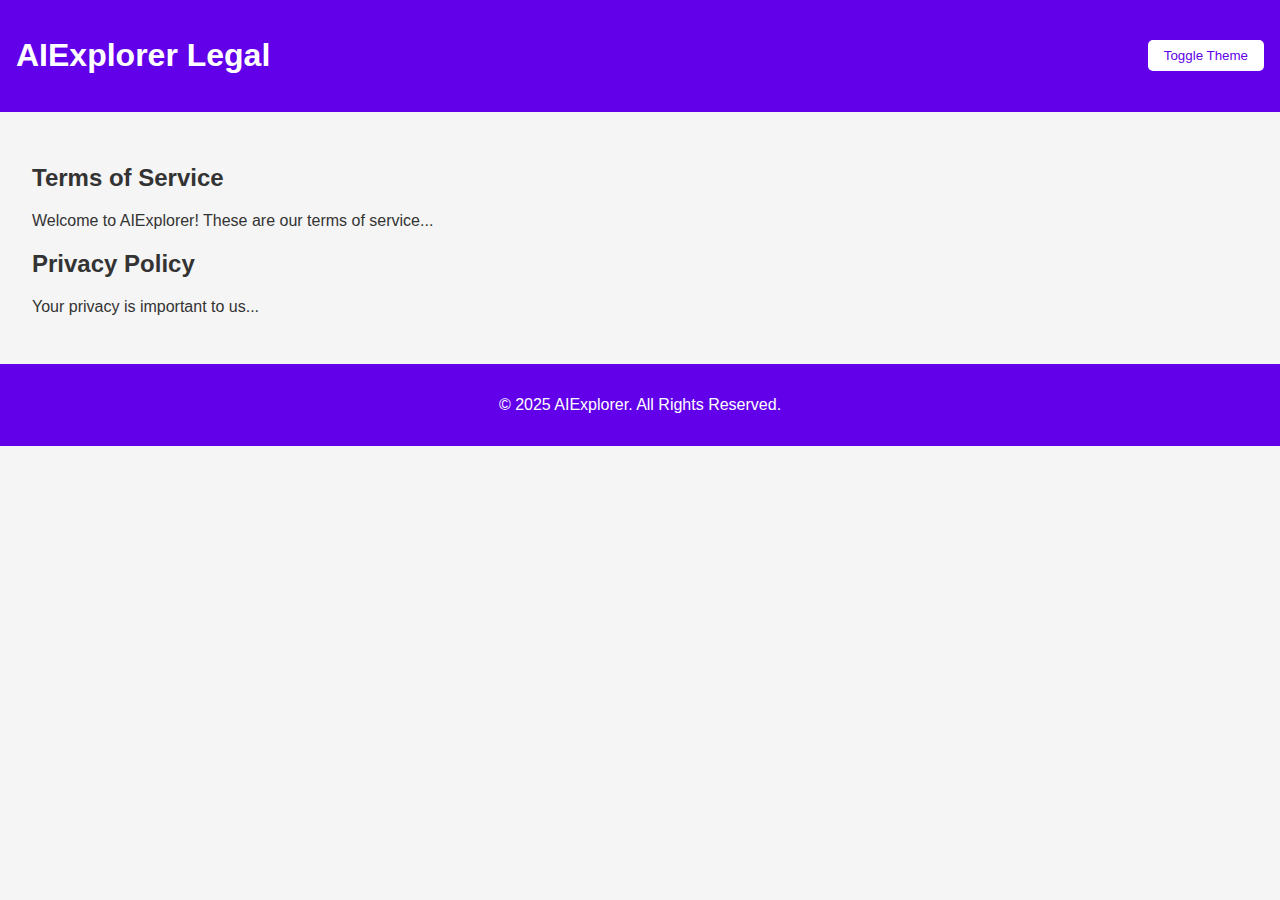
==== index.html @ 6275c9df "chore: create first page for AIExxplorer Discord bot documents." ====
<!DOCTYPE html>
<html lang="en">
<head>
  <meta charset="UTF-8">
  <meta name="viewport" content="width=device-width, initial-scale=1.0">
  <title>AIExplorer - Legal</title>
  <link rel="stylesheet" href="style.css">
</head>
<body>
  <header class="header">
    <h1>AIExplorer Legal</h1>
    <button id="themeToggle" class="theme-toggle">Toggle Theme</button>
  </header>

  <main class="content">
    <section>
      <h2>Terms of Service</h2>
      <p>Welcome to AIExplorer! These are our terms of service...</p>
    </section>

    <section>
      <h2>Privacy Policy</h2>
      <p>Your privacy is important to us...</p>
    </section>
  </main>

  <footer class="footer">
    <p>© 2025 AIExplorer. All Rights Reserved.</p>
  </footer>

  <button id="scrollTopBtn" class="scroll-top-btn">⬆</button>

  <script src="script.js"></script>
</body>
</html>
---- style.css ----
:root {
    --bg-color-light: #f5f5f5;
    --text-color-light: #333;
    --bg-color-dark: #121212;
    --text-color-dark: #f5f5f5;
  }
  
  body {
    margin: 0;
    font-family: Arial, sans-serif;
    transition: background-color 0.3s, color 0.3s;
  }
  
  body.light {
    background-color: var(--bg-color-light);
    color: var(--text-color-light);
  }
  
  body.dark {
    background-color: var(--bg-color-dark);
    color: var(--text-color-dark);
  }
  
  .header {
    display: flex;
    justify-content: space-between;
    align-items: center;
    padding: 1rem;
    background-color: #6200ea;
    color: #fff;
  }
  
  .content {
    padding: 2rem;
  }
  
  .footer {
    text-align: center;
    padding: 1rem;
    background-color: #6200ea;
    color: #fff;
  }
  
  .theme-toggle {
    padding: 0.5rem 1rem;
    border: none;
    background-color: #fff;
    color: #6200ea;
    cursor: pointer;
    border-radius: 5px;
  }
  
  .scroll-top-btn {
    position: fixed;
    bottom: 1rem;
    right: 1rem;
    display: none;
    padding: 0.5rem;
    background-color: #6200ea;
    color: #fff;
    border: none;
    border-radius: 50%;
    cursor: pointer;
    box-shadow: 0px 4px 6px rgba(0, 0, 0, 0.1);
  }
  
  .scroll-top-btn.show {
    display: block;
  }
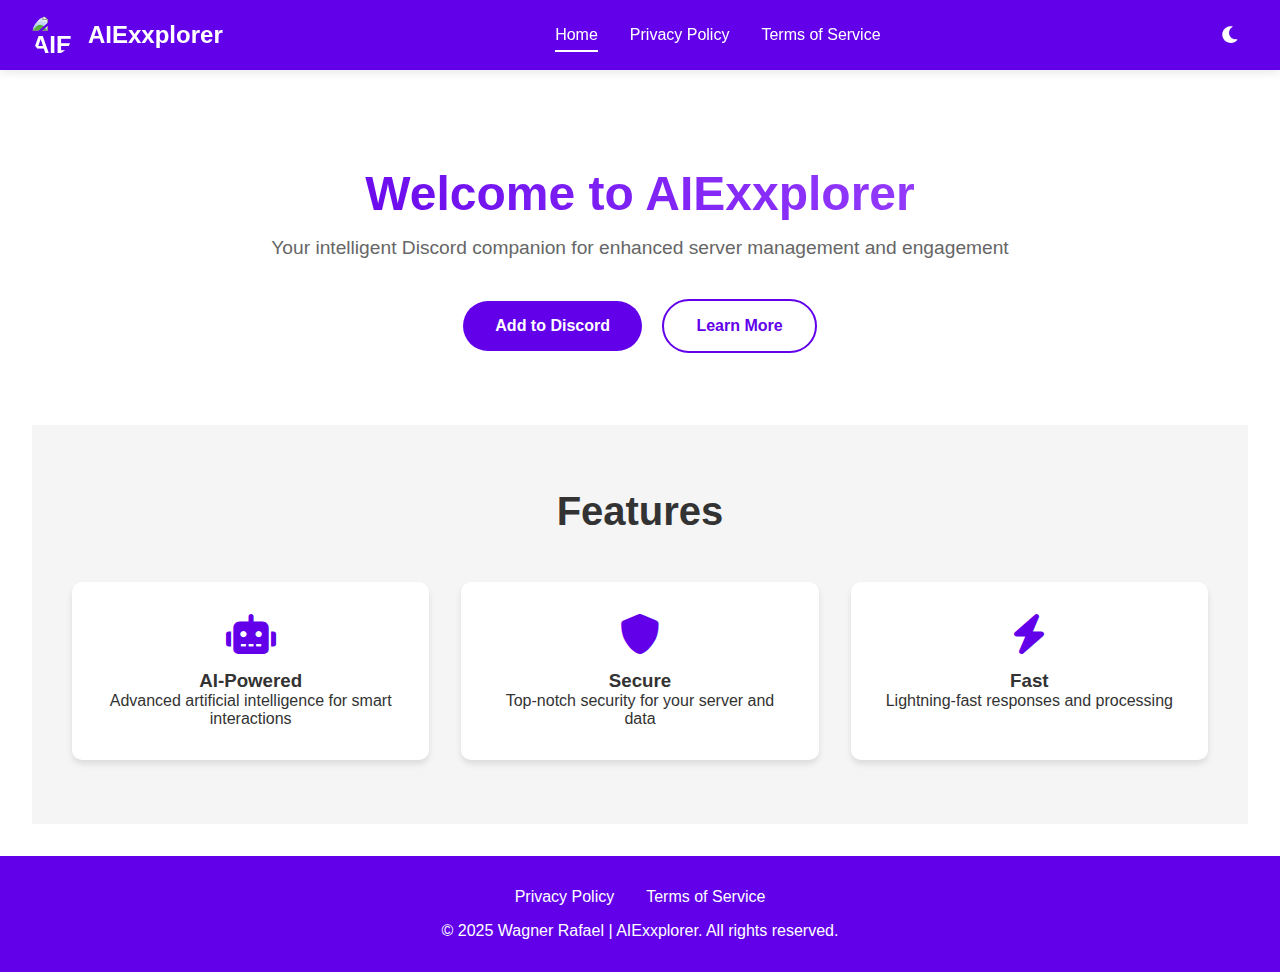
==== commit d8b9dbc1: "feat: update readme.md and all other files." ====
--- a/index.html
+++ b/index.html
@@ -3,32 +3,79 @@
 <head>
   <meta charset="UTF-8">
   <meta name="viewport" content="width=device-width, initial-scale=1.0">
-  <title>AIExplorer - Legal</title>
+  <title>AIExxplorer - Discord Bot</title>
   <link rel="stylesheet" href="style.css">
+  <link rel="stylesheet" href="https://cdnjs.cloudflare.com/ajax/libs/font-awesome/6.0.0/css/all.min.css">
 </head>
-<body>
-  <header class="header">
-    <h1>AIExplorer Legal</h1>
-    <button id="themeToggle" class="theme-toggle">Toggle Theme</button>
-  </header>
+<body class="light">
+  <nav class="navbar">
+    <div class="nav-brand">
+      <img src="bot-logo.png" alt="AIExxplorer Logo" class="logo">
+      <span>AIExxplorer</span>
+    </div>
+    <div class="nav-links">
+      <a href="index.html" class="active">Home</a>
+      <a href="privacy.html">Privacy Policy</a>
+      <a href="terms.html">Terms of Service</a>
+    </div>
+    <button id="themeToggle" class="theme-toggle">
+      <i class="fas fa-sun"></i>
+      <i class="fas fa-moon"></i>
+    </button>
+    <button class="mobile-menu-btn">
+      <span></span>
+      <span></span>
+      <span></span>
+    </button>
+  </nav>
 
   <main class="content">
-    <section>
-      <h2>Terms of Service</h2>
-      <p>Welcome to AIExplorer! These are our terms of service...</p>
+    <section class="hero">
+      <h1>Welcome to AIExxplorer</h1>
+      <p>Your intelligent Discord companion for enhanced server management and engagement</p>
+      <div class="cta-buttons">
+        <a href="#" class="btn primary">Add to Discord</a>
+        <a href="#features" class="btn secondary">Learn More</a>
+      </div>
     </section>
 
-    <section>
-      <h2>Privacy Policy</h2>
-      <p>Your privacy is important to us...</p>
+    <section id="features" class="features">
+      <h2>Features</h2>
+      <div class="features-grid">
+        <div class="feature-card">
+          <i class="fas fa-robot"></i>
+          <h3>AI-Powered</h3>
+          <p>Advanced artificial intelligence for smart interactions</p>
+        </div>
+        <div class="feature-card">
+          <i class="fas fa-shield-alt"></i>
+          <h3>Secure</h3>
+          <p>Top-notch security for your server and data</p>
+        </div>
+        <div class="feature-card">
+          <i class="fas fa-bolt"></i>
+          <h3>Fast</h3>
+          <p>Lightning-fast responses and processing</p>
+        </div>
+      </div>
     </section>
   </main>
 
   <footer class="footer">
-    <p>© 2025 AIExplorer. All Rights Reserved.</p>
+    <div class="footer-content">
+      <div class="footer-links">
+        <a href="privacy.html">Privacy Policy</a>
+        <a href="terms.html">Terms of Service</a>
+      </div>
+      <div class="footer-copyright">
+        <p>&copy; 2025 Wagner Rafael | AIExxplorer. All rights reserved.</p>
+      </div>
+    </div>
   </footer>
 
-  <button id="scrollTopBtn" class="scroll-top-btn">⬆</button>
+  <button id="scrollTopBtn" class="scroll-top-btn" aria-label="Scroll to top">
+    <i class="fas fa-arrow-up"></i>
+  </button>
 
   <script src="script.js"></script>
 </body>
--- a/style.css
+++ b/style.css
@@ -1,70 +1,407 @@
 :root {
-    --bg-color-light: #f5f5f5;
-    --text-color-light: #333;
+    --primary-color: #6200ea;
+    --primary-light: #9d46ff;
+    --primary-dark: #0a00b6;
+    --bg-color-light: #ffffff;
+    --text-color-light: #333333;
     --bg-color-dark: #121212;
-    --text-color-dark: #f5f5f5;
-  }
-  
-  body {
+    --text-color-dark: #ffffff;
+    --nav-height: 70px;
+}
+
+/* Base Styles */
+* {
     margin: 0;
-    font-family: Arial, sans-serif;
+    padding: 0;
+    box-sizing: border-box;
+}
+
+body {
+    margin: 0;
+    font-family: 'Segoe UI', Tahoma, Geneva, Verdana, sans-serif;
     transition: background-color 0.3s, color 0.3s;
-  }
-  
-  body.light {
+    min-height: 100vh;
+    display: flex;
+    flex-direction: column;
+}
+
+body.light {
     background-color: var(--bg-color-light);
     color: var(--text-color-light);
-  }
-  
-  body.dark {
+}
+
+body.dark {
     background-color: var(--bg-color-dark);
     color: var(--text-color-dark);
-  }
-  
-  .header {
+}
+
+/* Navigation */
+.navbar {
+    position: fixed;
+    top: 0;
+    width: 100%;
+    height: var(--nav-height);
+    background-color: var(--primary-color);
     display: flex;
     justify-content: space-between;
     align-items: center;
-    padding: 1rem;
-    background-color: #6200ea;
-    color: #fff;
-  }
-  
-  .content {
+    padding: 0 2rem;
+    z-index: 1000;
+    box-shadow: 0 2px 10px rgba(0, 0, 0, 0.1);
+}
+
+.nav-brand {
+    display: flex;
+    align-items: center;
+    gap: 1rem;
+    color: white;
+    font-size: 1.5rem;
+    font-weight: bold;
+}
+
+.logo {
+    height: 40px;
+    width: 40px;
+    border-radius: 50%;
+}
+
+.nav-links {
+    display: flex;
+    gap: 2rem;
+}
+
+.nav-links a {
+    color: white;
+    text-decoration: none;
+    font-weight: 500;
+    position: relative;
+    padding: 0.5rem 0;
+}
+
+.nav-links a::after {
+    content: '';
+    position: absolute;
+    bottom: 0;
+    left: 0;
+    width: 0;
+    height: 2px;
+    background-color: white;
+    transition: width 0.3s ease;
+}
+
+.nav-links a:hover::after,
+.nav-links a.active::after {
+    width: 100%;
+}
+
+/* Theme Toggle */
+.theme-toggle {
+    background: transparent;
+    border: none;
+    color: white;
+    cursor: pointer;
+    font-size: 1.2rem;
+    padding: 0.5rem;
+    display: flex;
+    align-items: center;
+    justify-content: center;
+    transition: transform 0.3s ease;
+}
+
+.theme-toggle:hover {
+    transform: scale(1.1);
+}
+
+body.light .fa-sun,
+body.dark .fa-moon {
+    display: none;
+}
+
+/* Mobile Menu */
+.mobile-menu-btn {
+    display: none;
+    flex-direction: column;
+    gap: 6px;
+    background: transparent;
+    border: none;
+    cursor: pointer;
+    padding: 0.5rem;
+}
+
+.mobile-menu-btn span {
+    width: 25px;
+    height: 2px;
+    background-color: white;
+    transition: 0.3s;
+}
+
+/* Main Content */
+.content {
+    margin-top: var(--nav-height);
     padding: 2rem;
-  }
-  
-  .footer {
+    flex: 1;
+}
+
+/* Hero Section */
+.hero {
     text-align: center;
-    padding: 1rem;
-    background-color: #6200ea;
-    color: #fff;
-  }
-  
-  .theme-toggle {
-    padding: 0.5rem 1rem;
+    padding: 4rem 1rem;
+    max-width: 800px;
+    margin: 0 auto;
+}
+
+.hero h1 {
+    font-size: 3rem;
+    margin-bottom: 1rem;
+    background: linear-gradient(45deg, var(--primary-color), var(--primary-light));
+    -webkit-background-clip: text;
+    -webkit-text-fill-color: transparent;
+    animation: fadeInUp 0.8s ease;
+}
+
+.hero p {
+    font-size: 1.2rem;
+    margin-bottom: 2rem;
+    color: #666;
+    animation: fadeInUp 1s ease;
+}
+
+/* Features Section */
+.features {
+    padding: 4rem 0;
+    background-color: #f5f5f5;
+}
+
+body.dark .features {
+    background-color: #1e1e1e;
+}
+
+.features h2 {
+    text-align: center;
+    margin-bottom: 3rem;
+    font-size: 2.5rem;
+}
+
+.features-grid {
+    display: grid;
+    grid-template-columns: repeat(auto-fit, minmax(250px, 1fr));
+    gap: 2rem;
+    padding: 0 2rem;
+    max-width: 1200px;
+    margin: 0 auto;
+}
+
+.feature-card {
+    background-color: white;
+    padding: 2rem;
+    border-radius: 10px;
+    text-align: center;
+    box-shadow: 0 4px 6px rgba(0, 0, 0, 0.1);
+    transition: transform 0.3s ease;
+}
+
+body.dark .feature-card {
+    background-color: #2d2d2d;
+}
+
+.feature-card:hover {
+    transform: translateY(-10px);
+}
+
+.feature-card i {
+    font-size: 2.5rem;
+    color: var(--primary-color);
+    margin-bottom: 1rem;
+}
+
+/* Policy Content */
+.policy-content {
+    max-width: 800px;
+    margin: 0 auto;
+    padding: 2rem;
+}
+
+.policy-section {
+    margin-bottom: 2rem;
+    animation: fadeIn 0.5s ease;
+}
+
+.policy-section h2 {
+    color: var(--primary-color);
+    margin-bottom: 1rem;
+}
+
+.policy-section ul {
+    margin-left: 2rem;
+    margin-top: 1rem;
+}
+
+.policy-section li {
+    margin-bottom: 0.5rem;
+}
+
+/* Footer */
+.footer {
+    background-color: var(--primary-color);
+    color: white;
+    padding: 2rem;
+    margin-top: auto;
+}
+
+.footer-content {
+    max-width: 1200px;
+    margin: 0 auto;
+    display: flex;
+    flex-direction: column;
+    align-items: center;
+    gap: 1rem;
+}
+
+.footer-links {
+    display: flex;
+    gap: 2rem;
+}
+
+.footer-links a {
+    color: white;
+    text-decoration: none;
+    transition: opacity 0.3s;
+}
+
+.footer-links a:hover {
+    opacity: 0.8;
+}
+
+/* Scroll to Top Button */
+.scroll-top-btn {
+    position: fixed;
+    bottom: 2rem;
+    right: 2rem;
+    background-color: var(--primary-color);
+    color: white;
+    width: 50px;
+    height: 50px;
+    border-radius: 50%;
     border: none;
-    background-color: #fff;
-    color: #6200ea;
     cursor: pointer;
-    border-radius: 5px;
-  }
-  
-  .scroll-top-btn {
-    position: fixed;
-    bottom: 1rem;
-    right: 1rem;
     display: none;
-    padding: 0.5rem;
-    background-color: #6200ea;
-    color: #fff;
-    border: none;
-    border-radius: 50%;
-    cursor: pointer;
-    box-shadow: 0px 4px 6px rgba(0, 0, 0, 0.1);
-  }
-  
-  .scroll-top-btn.show {
-    display: block;
-  }
+    align-items: center;
+    justify-content: center;
+    font-size: 1.2rem;
+    box-shadow: 0 4px 10px rgba(0, 0, 0, 0.2);
+    transition: transform 0.3s ease, background-color 0.3s;
+    z-index: 999;
+}
+
+.scroll-top-btn:hover {
+    transform: translateY(-5px);
+    background-color: var(--primary-light);
+}
+
+.scroll-top-btn.show {
+    display: flex;
+    animation: fadeIn 0.3s ease;
+}
+
+/* Buttons */
+.btn {
+    display: inline-block;
+    padding: 1rem 2rem;
+    border-radius: 50px;
+    text-decoration: none;
+    font-weight: bold;
+    transition: transform 0.3s ease, box-shadow 0.3s ease;
+    margin: 0.5rem;
+}
+
+.btn.primary {
+    background-color: var(--primary-color);
+    color: white;
+}
+
+.btn.secondary {
+    background-color: transparent;
+    border: 2px solid var(--primary-color);
+    color: var(--primary-color);
+}
+
+.btn:hover {
+    transform: translateY(-3px);
+    box-shadow: 0 4px 15px rgba(0, 0, 0, 0.2);
+}
+
+/* Animations */
+@keyframes fadeIn {
+    from {
+        opacity: 0;
+    }
+    to {
+        opacity: 1;
+    }
+}
+
+@keyframes fadeInUp {
+    from {
+        opacity: 0;
+        transform: translateY(20px);
+    }
+    to {
+        opacity: 1;
+        transform: translateY(0);
+    }
+}
+
+/* Responsive Design */
+@media (max-width: 768px) {
+    .navbar {
+        padding: 0 1rem;
+    }
+
+    .nav-links {
+        display: none;
+        position: absolute;
+        top: var(--nav-height);
+        left: 0;
+        width: 100%;
+        background-color: var(--primary-color);
+        flex-direction: column;
+        padding: 1rem;
+        text-align: center;
+    }
+
+    .nav-links.show {
+        display: flex;
+    }
+
+    .mobile-menu-btn {
+        display: flex;
+    }
+
+    .hero h1 {
+        font-size: 2rem;
+    }
+
+    .features-grid {
+        grid-template-columns: 1fr;
+    }
+
+    .footer-content {
+        text-align: center;
+    }
+
+    .footer-links {
+        flex-direction: column;
+        gap: 1rem;
+    }
+}
+
+/* Dark Mode Adjustments */
+body.dark .btn.secondary {
+    color: white;
+    border-color: white;
+}
+
+body.dark .policy-section h2 {
+    color: var(--primary-light);
+}
   